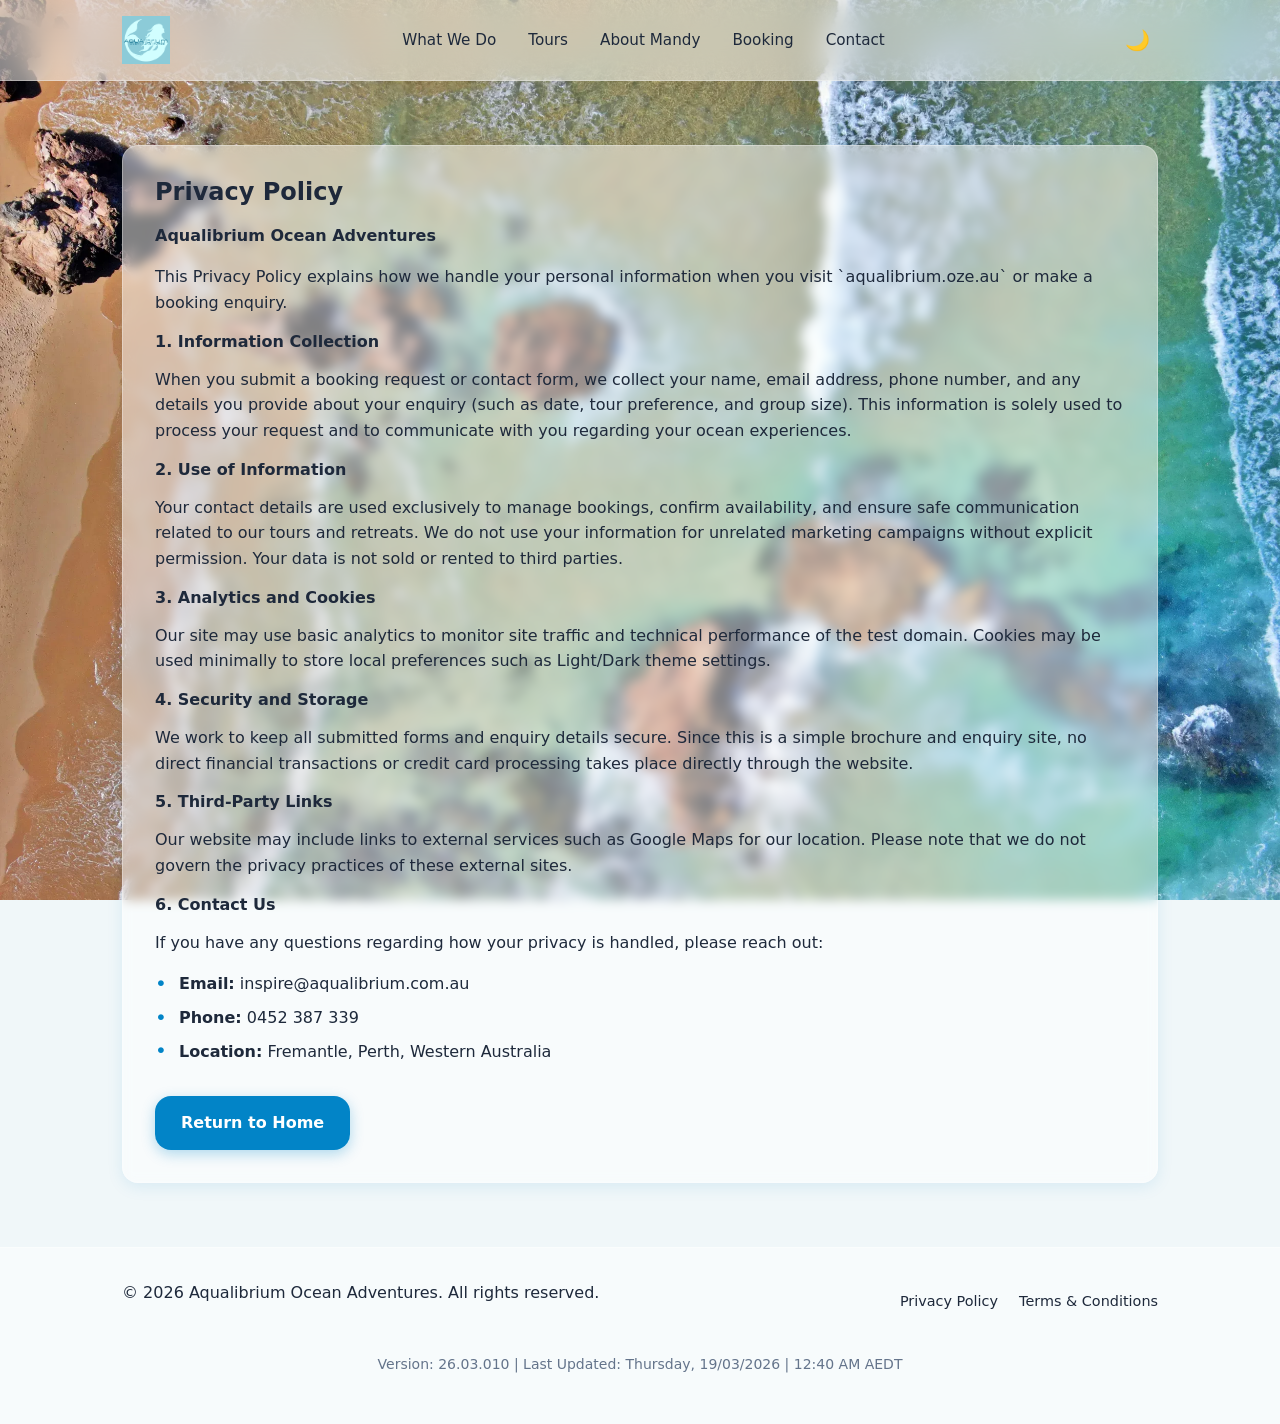
==== privacy.html @ 2fa09a63 "Initial Aqualibrium OzeGlass build" ====
<!DOCTYPE html>
<html lang="en-AU" data-theme="light">
<head>
    <!--
    Website: https://aqualibrium.oze.au/
    Author: Colin Dixon
    Version: 26.03.010
    Date: Thursday, 19/03/2026 | 12:40 AM AEDT
    Description: Privacy Policy Page
    -->
    <meta charset="UTF-8">
    <meta name="viewport" content="width=device-width, initial-scale=1.0">
    <meta name="description" content="Privacy Policy for Aqualibrium Ocean Adventures outlining how enquiry details are handled.">
    <meta name="author" content="Colin Dixon">
    <meta name="version" content="26.03.010">
    <meta name="timestamp" content="Thursday, 19/03/2026 | 12:40 AM AEDT">
    <meta name="robots" content="noindex, nofollow">
    <title>Privacy Policy - Aqualibrium Ocean Adventures</title>
    <link rel="stylesheet" href="css/style.css">
</head>
<body>
    <header class="site-header">
        <div class="container header-inner">
            <a href="index.html" class="logo-link" aria-label="Aqualibrium Ocean Adventures Home">
                <img src="images/Aqualibrium.png" alt="Aqualibrium logo" class="site-logo">
                <span class="site-name sr-only">Aqualibrium Ocean Adventures</span>
            </a>
            <nav class="site-nav" aria-label="Main Navigation">
                <ul>
                    <li><a href="index.html#what-we-do">What We Do</a></li>
                    <li><a href="index.html#tours">Tours</a></li>
                    <li><a href="index.html#about-mandy">About Mandy</a></li>
                    <li><a href="index.html#booking">Booking</a></li>
                    <li><a href="index.html#contact">Contact</a></li>
                </ul>
            </nav>
            <button id="theme-toggle" class="theme-toggle" aria-label="Toggle dark mode">
                <span class="theme-icon light-icon" aria-hidden="true">🌙</span>
                <span class="theme-icon dark-icon" aria-hidden="true">☀️</span>
            </button>
        </div>
    </header>

    <main>
        <section class="section">
            <div class="container">
                <div class="glass-card">
                    <h2>Privacy Policy</h2>
                    <p><strong>Aqualibrium Ocean Adventures</strong></p>
                    <p>This Privacy Policy explains how we handle your personal information when you visit `aqualibrium.oze.au` or make a booking enquiry.</p>
                    
                    <h4>1. Information Collection</h4>
                    <p>When you submit a booking request or contact form, we collect your name, email address, phone number, and any details you provide about your enquiry (such as date, tour preference, and group size). This information is solely used to process your request and to communicate with you regarding your ocean experiences.</p>
                    
                    <h4>2. Use of Information</h4>
                    <p>Your contact details are used exclusively to manage bookings, confirm availability, and ensure safe communication related to our tours and retreats. We do not use your information for unrelated marketing campaigns without explicit permission. Your data is not sold or rented to third parties.</p>
                    
                    <h4>3. Analytics and Cookies</h4>
                    <p>Our site may use basic analytics to monitor site traffic and technical performance of the test domain. Cookies may be used minimally to store local preferences such as Light/Dark theme settings.</p>

                    <h4>4. Security and Storage</h4>
                    <p>We work to keep all submitted forms and enquiry details secure. Since this is a simple brochure and enquiry site, no direct financial transactions or credit card processing takes place directly through the website.</p>

                    <h4>5. Third-Party Links</h4>
                    <p>Our website may include links to external services such as Google Maps for our location. Please note that we do not govern the privacy practices of these external sites.</p>

                    <h4>6. Contact Us</h4>
                    <p>If you have any questions regarding how your privacy is handled, please reach out:</p>
                    <ul class="feature-list">
                        <li><strong>Email:</strong> inspire@aqualibrium.com.au</li>
                        <li><strong>Phone:</strong> 0452 387 339</li>
                        <li><strong>Location:</strong> Fremantle, Perth, Western Australia</li>
                    </ul>
                    
                    <div style="margin-top: 2rem;">
                        <a href="index.html" class="button button-primary">Return to Home</a>
                    </div>
                </div>
            </div>
        </section>
    </main>

    <footer class="site-footer">
        <div class="container">
            <div class="footer-layout">
                <div class="footer-info">
                    <p>&copy; <span id="current-year"></span> <span class="business-name">Aqualibrium Ocean Adventures</span>. All rights reserved.</p>
                </div>
                <div class="footer-links">
                    <a href="privacy.html">Privacy Policy</a>
                    <a href="terms.html">Terms & Conditions</a>
                </div>
            </div>
            <div class="site-meta">
                <p>Version: <span id="meta-version"></span> | Last Updated: <span id="meta-timestamp"></span></p>
            </div>
        </div>
    </footer>
    <script src="js/script.js"></script>
</body>
</html>
---- css/style.css ----
/*
Website: https://aqualibrium.oze.au/
Author: Colin Dixon
Version: 26.03.008
Date: Thursday, 19/03/2026 | 12:28 AM AEDT
Description: OzeGlass CSS styling for Aqualibrium Ocean Adventures
*/

/* -------------------------------------------------------------------------- */
/* Variables & Theme */
/* -------------------------------------------------------------------------- */
:root {
    /* Default Light Theme */
    --bg-color: #f0f7f9;
    --text-color: #1e293b;
    --text-muted: #64748b;
    --accent-color: #0284c7; /* Ocean Blue */
    --accent-hover: #0369a1;
    --border-color: rgba(15, 23, 42, 0.1);
    
    /* OzeGlass Variables */
    --glass-bg: rgba(255, 255, 255, 0.5); /* 50% transparency */
    --glass-shadow: 0 4px 16px 0 rgba(2, 132, 199, 0.1); /* subtle shadow */
    --glass-border: 1px solid rgba(255, 255, 255, 0.3); /* subtle border */
    
    /* Layout & Spacing */
    --spacing-xs: 0.5rem;
    --spacing-sm: 1rem;
    --spacing-md: 2rem;
    --spacing-lg: 4rem;
    --border-radius: 16px;
    --container-width: 1100px;

    /* Theme Overlays */
    --overlay-color: rgba(6, 15, 25, 0.6);
}

html[data-theme="dark"] {
    /* Dark Theme */
    --bg-color: #0c1520; /* Deep Ocean Dark */
    --text-color: #f8fafc;
    --text-muted: #94a3b8;
    --accent-color: #38bdf8;
    --accent-hover: #7dd3fc;
    --border-color: rgba(255, 255, 255, 0.1);
    
    /* OzeGlass Dark Variables */
    --glass-bg: rgba(15, 23, 42, 0.5); /* 50% transparency */
    --glass-shadow: 0 4px 16px 0 rgba(0, 0, 0, 0.2); /* subtle shadow */
    --glass-border: 1px solid rgba(255, 255, 255, 0.05); /* subtle border */

    --overlay-color: rgba(4, 10, 18, 0.7);
}

/* -------------------------------------------------------------------------- */
/* Reset & Base Styling */
/* -------------------------------------------------------------------------- */
* {
    margin: 0;
    padding: 0;
    box-sizing: border-box;
}

html {
    font-family: system-ui, -apple-system, BlinkMacSystemFont, 'Segoe UI', Roboto, Oxygen, Ubuntu, Cantarell, 'Open Sans', 'Helvetica Neue', sans-serif;
    line-height: 1.6;
    scroll-behavior: smooth;
    background-color: var(--bg-color);
    color: var(--text-color);
    transition: background-color 0.3s ease, color 0.3s ease;
}

body {
    -webkit-font-smoothing: antialiased;
    -moz-osx-font-smoothing: grayscale;
    background-color: var(--bg-color);
    background-image: url('../images/beachback.webp'); /* heavy gradient removed */
    background-position: center;
    background-size: cover;
    background-attachment: fixed;
    min-height: 100vh;
}

html[data-theme="dark"] body {
    background-image: linear-gradient(to bottom, rgba(12, 21, 32, 0.3), rgba(12, 21, 32, 0.4)), url('../images/beachback.webp'); /* sharply reduced tint */
}

img {
    max-width: 100%;
    height: auto;
    display: block;
}

a {
    color: var(--accent-color);
    text-decoration: none;
    transition: color 0.2s ease;
}

a:hover, a:focus {
    color: var(--accent-hover);
}

h1, h2, h3, h4 {
    margin-bottom: var(--spacing-sm);
    line-height: 1.2;
    color: var(--text-color);
}

p {
    margin-bottom: var(--spacing-sm);
}

strong {
    font-weight: 600;
}

/* Utility Classes */
.sr-only {
    position: absolute;
    width: 1px;
    height: 1px;
    padding: 0;
    margin: -1px;
    overflow: hidden;
    clip: rect(0, 0, 0, 0);
    white-space: nowrap;
    border-width: 0;
}

.container {
    width: 100%;
    max-width: var(--container-width);
    margin: 0 auto;
    padding: 0 var(--spacing-sm);
}

.section {
    padding: var(--spacing-lg) 0;
}

.text-center {
    text-align: center;
}

.emphasis-line {
    font-size: 1.125rem;
    font-weight: 600;
    color: var(--accent-color);
    margin-top: var(--spacing-sm);
}

.relative-content {
    position: relative;
    z-index: 2;
}

/* -------------------------------------------------------------------------- */
/* Components */
/* -------------------------------------------------------------------------- */

/* Glass Card */
.glass-card {
    background: var(--glass-bg);
    backdrop-filter: blur(6px);
    -webkit-backdrop-filter: blur(6px);
    border: var(--glass-border);
    box-shadow: var(--glass-shadow);
    border-radius: var(--border-radius);
    padding: var(--spacing-md);
    color: var(--text-color);
    transition: background-color 0.3s ease, border-color 0.3s ease;
}

/* Media Specific Overrides */
.tour-card {
    padding: 0;
    overflow: hidden;
}

.tour-media {
    width: 100%;
    height: 250px;
    overflow: hidden;
    background-color: var(--border-color); /* Fallback */
}

.tour-media img {
    width: 100%;
    height: 100%;
    object-fit: cover;
    display: block;
    transition: transform 0.3s ease;
}



.about-card {
    overflow: hidden;
}

.about-card-inner {
    display: flex;
    flex-direction: column;
    gap: var(--spacing-md);
}

.about-media {
    display: flex;
    flex-direction: column;
    gap: var(--spacing-sm);
}

@media (min-width: 768px) {
    .about-card-inner {
        flex-direction: row;
        align-items: flex-start;
    }
    
    .about-media {
        flex: 0 0 40%;
        max-width: 400px;
    }
    
    .about-content {
        flex: 1;
    }
}

.about-media img {
    width: 100%;
    height: auto;
    object-fit: cover;
    border-radius: calc(var(--border-radius) / 2);
}

.primary-mandy-image {
    aspect-ratio: 4/3;
}

.secondary-mandy-image {
    aspect-ratio: 1/1; /* Updated to square */
}

/* Image Backgrounds & Overlays */
.hero-background {
    background-image: url('../images/Aqualibrium-2.webp');
    background-size: cover;
    background-position: center;
    background-repeat: no-repeat;
    position: relative;
    overflow: hidden; /* Added to clip video properly */
}

.hero-video {
    position: absolute;
    top: 0;
    left: 0;
    width: 100%;
    height: 100%;
    object-fit: cover;
    z-index: 0;
}

.background-cta {
    background-image: url('../images/Contact-Aqualibrium.webp');
    background-size: cover;
    background-position: center 30%;
    background-repeat: no-repeat;
    position: relative;
    /* Extra padding for visual weight */
    padding: calc(var(--spacing-lg) * 1.5) 0;
}

.image-overlay {
    position: absolute;
    top: 0;
    left: 0;
    right: 0;
    bottom: 0;
    background-color: var(--overlay-color);
    z-index: 1;
}

/* Reduce hero overlay so video is fully visible */
.hero-background .image-overlay {
    background-color: rgba(6, 15, 25, 0.1); /* Very light overlay just for minimal text protection */
}

html[data-theme="dark"] .hero-background .image-overlay {
    background-color: rgba(4, 10, 18, 0.2);
}

/* Ensure glass cards pop but maintain high transparency on hero */
.hero-background .glass-card {
    background: rgba(255, 255, 255, 0.35); /* Increased card transparency */
}

html[data-theme="dark"] .hero-background .glass-card {
    background: rgba(15, 23, 42, 0.35);
}

.background-cta .glass-card {
    background: var(--glass-bg);
}

html[data-theme="dark"] .background-cta .glass-card {
    background: var(--glass-bg);
}


/* Buttons */
.button {
    display: inline-block;
    padding: 0.75rem 1.5rem;
    border-radius: var(--border-radius);
    font-weight: 600;
    text-align: center;
    cursor: pointer;
    font-family: inherit;
    font-size: 1rem;
    transition: all 0.2s ease;
    border: 2px solid transparent;
}

.button:focus-visible {
    outline: 2px solid var(--accent-color);
    outline-offset: 4px;
}

.button-primary {
    background-color: var(--accent-color);
    color: #ffffff;
    box-shadow: 0 4px 14px 0 rgba(2, 132, 199, 0.3);
}

html[data-theme="dark"] .button-primary {
    color: #0c1520;
}

.button-primary:hover {
    background-color: var(--accent-hover);
    color: #ffffff;
    transform: translateY(-2px);
    box-shadow: 0 6px 20px 0 rgba(2, 132, 199, 0.4);
}

.button-secondary {
    background-color: transparent;
    color: var(--text-color);
    border: 2px solid var(--text-color);
}

/* On dark overlays (like hero text which is inside a glass card anyway context), 
we don't strictly need to force white text unless it sits outside the card.
The glass card ensures the text uses var(--text-color). */

.button-secondary:hover {
    background-color: var(--text-color);
    color: var(--bg-color);
}

/* Lists */
.feature-list {
    list-style: none;
    margin-bottom: var(--spacing-sm);
}

.feature-list li {
    position: relative;
    padding-left: 1.5rem;
    margin-bottom: 0.5rem;
}

.feature-list li::before {
    content: "•";
    color: var(--accent-color);
    position: absolute;
    left: 0;
    font-size: 1.25rem;
    line-height: 1;
    top: 0.1rem;
}

.inline-list {
    display: flex;
    flex-wrap: wrap;
    gap: 1rem 2rem;
}

.inline-list li {
    padding-left: 0;
}

.inline-list li::before {
    content: none;
}
.inline-list li {
    background: rgba(2, 132, 199, 0.1);
    padding: 0.4rem 1rem;
    border-radius: 20px;
    font-weight: 500;
}

/* -------------------------------------------------------------------------- */
/* Layout Segments */
/* -------------------------------------------------------------------------- */

/* Header & Nav */
.site-header {
    position: sticky;
    top: 0;
    z-index: 100;
    background: var(--glass-bg);
    backdrop-filter: blur(16px);
    -webkit-backdrop-filter: blur(16px);
    border-bottom: var(--glass-border);
    padding: var(--spacing-sm) 0;
    box-shadow: 0 4px 30px rgba(0, 0, 0, 0.05);
}

.header-inner {
    display: flex;
    justify-content: space-between;
    align-items: center;
    flex-wrap: wrap;
    gap: var(--spacing-sm);
}

.logo-link {
    display: flex;
    align-items: center;
}

.site-logo {
    height: 48px;
    width: auto;
}

html[data-theme="dark"] .site-logo {
    filter: brightness(1.2);
}

.site-nav ul {
    list-style: none;
    display: flex;
    gap: var(--spacing-md);
    flex-wrap: wrap;
}

.site-nav a {
    color: var(--text-color);
    font-weight: 500;
    font-size: 0.95rem;
}

.site-nav a:hover,
.site-nav a:focus {
    color: var(--accent-color);
}

.site-nav a:focus-visible {
    outline: 2px solid var(--accent-color);
    outline-offset: 4px;
    border-radius: 4px;
}

.theme-toggle {
    background: transparent;
    border: none;
    font-size: 1.25rem;
    cursor: pointer;
    padding: 0.5rem;
    display: flex;
    align-items: center;
    justify-content: center;
    color: var(--text-color);
    border-radius: 50%;
    transition: background-color 0.2s;
}

.theme-toggle:hover {
    background-color: var(--border-color);
}

.theme-toggle:focus-visible {
    outline: 2px solid var(--accent-color);
    outline-offset: 4px;
    border-radius: 50%;
}

html[data-theme="dark"] .light-icon { display: none; }
html[data-theme="light"] .dark-icon { display: none; }

/* Hero */
.hero {
    min-height: 85vh;
    display: flex;
    align-items: center;
    padding-top: var(--spacing-lg);
}

.hero-content {
    max-width: 640px;
}

.hero h1 {
    font-size: clamp(2.5rem, 5vw, 4.5rem);
    margin-bottom: var(--spacing-xs);
    font-weight: 800;
    line-height: 1.1;
}

.hero .tagline {
    font-size: 1.5rem;
    font-weight: 600;
    color: var(--accent-color);
    margin-bottom: var(--spacing-sm);
}

.hero .supporting-text {
    font-size: 1.125rem;
    color: var(--text-color);
    font-weight: 500;
    margin-bottom: var(--spacing-md);
    max-width: 90%;
}

.hero-buttons {
    display: flex;
    gap: var(--spacing-sm);
    flex-wrap: wrap;
}

/* Grids */
.item-grid {
    display: grid;
    grid-template-columns: repeat(auto-fit, minmax(280px, 1fr));
    gap: var(--spacing-md);
    margin-top: var(--spacing-sm);
}

.item-card {
    display: flex;
    flex-direction: column;
    height: 100%;
}

/* Step Grid */
.step-grid {
    display: grid;
    grid-template-columns: repeat(auto-fit, minmax(220px, 1fr));
    gap: var(--spacing-md);
    margin-top: var(--spacing-sm);
    counter-reset: steps;
}

.step-card {
    display: flex;
    flex-direction: column;
    align-items: flex-start;
}

.step-card .step-number {
    display: flex;
    align-items: center;
    justify-content: center;
    width: 40px;
    height: 40px;
    background: var(--accent-color);
    color: #fff;
    border-radius: 50%;
    font-weight: bold;
    font-size: 1.2rem;
    margin-bottom: 1rem;
}

html[data-theme="dark"] .step-card .step-number {
    color: #0c1520;
}

/* Tours */
.tour-stack {
    display: flex;
    flex-direction: column;
    gap: var(--spacing-lg);
    margin-top: var(--spacing-sm);
}

.tour-header {
    background: rgba(2, 132, 199, 0.1);
    padding: var(--spacing-sm) var(--spacing-md);
    border-bottom: 1px solid var(--border-color);
    display: flex;
    justify-content: space-between;
    align-items: center;
    flex-wrap: wrap;
    gap: 1rem;
}

.tour-number {
    font-size: 1.5rem;
    font-weight: 700;
    color: var(--text-color);
}

.tour-label {
    background: var(--accent-color);
    color: #fff;
    padding: 0.25rem 0.75rem;
    border-radius: 20px;
    font-size: 0.875rem;
    font-weight: 600;
}

html[data-theme="dark"] .tour-label {
    color: #0c1520;
}

.tour-body {
    padding: var(--spacing-md);
    display: grid;
    grid-template-columns: 1fr;
    gap: var(--spacing-md);
}

@media (min-width: 800px) {
    .tour-body {
        grid-template-columns: 2fr 1fr;
    }
}

.tour-overview {
    font-size: 1.1rem;
    margin-bottom: var(--spacing-md);
}

.tour-list {
    list-style: none;
    margin-bottom: var(--spacing-md);
}

.tour-list li {
    padding: 0.3rem 0;
    border-bottom: 1px dashed var(--border-color);
}

.tour-list li:last-child {
    border-bottom: none;
}

.tour-note {
    font-size: 0.9rem;
    color: var(--text-muted);
    margin-top: 1rem;
}

/* Pricing Block */
.pricing-block {
    background: rgba(2, 132, 199, 0.05);
    padding: var(--spacing-sm);
    border-radius: 12px;
}

.pricing-table {
    display: flex;
    flex-direction: column;
    gap: 0.5rem;
}

.pricing-row {
    display: flex;
    justify-content: space-between;
    padding: 0.5rem 0;
    border-bottom: 1px solid var(--border-color);
    font-weight: 500;
}

.pricing-row:last-child {
    border-bottom: none;
}

.pricing-row span:last-child {
    color: var(--accent-color);
    font-weight: 700;
}

/* Section Title Card for layout grids */
.section-title-card {
    margin-bottom: var(--spacing-md);
    padding: var(--spacing-sm) var(--spacing-md);
}

.section-title-card h2 {
    margin-bottom: 0;
}

/* Coming Soon Media */
.coming-soon-media {
    width: 100%;
    margin-bottom: var(--spacing-md);
    border-radius: calc(var(--border-radius) / 2);
    overflow: hidden;
}

.coming-soon-media img {
    width: 100%;
    max-height: 400px;
    object-fit: cover;
}

/* Teaser / Coming Soon */
.teaser-header {
    display: flex;
    align-items: center;
    gap: 1rem;
    margin-bottom: var(--spacing-sm);
    flex-wrap: wrap;
}

.teaser-header h3 {
    margin: 0;
}

.badge {
    background: var(--text-color);
    color: var(--bg-color);
    padding: 0.2rem 0.6rem;
    border-radius: 4px;
    font-size: 0.8rem;
    font-weight: bold;
    text-transform: uppercase;
}

/* Booking Form */
.booking-form {
    display: grid;
    gap: var(--spacing-sm);
}

.form-group label {
    display: block;
    margin-bottom: 0.25rem;
    font-weight: 500;
    font-size: 0.95rem;
}

.form-group input,
.form-group select,
.form-group textarea {
    width: 100%;
    padding: 0.75rem 1rem;
    border: 1px solid var(--border-color);
    border-radius: 8px;
    background-color: var(--bg-color);
    color: var(--text-color);
    font-family: inherit;
    font-size: 1rem;
    transition: border-color 0.2s, box-shadow 0.2s;
}

.form-group input:focus,
.form-group select:focus,
.form-group textarea:focus {
    outline: none;
    border-color: var(--accent-color);
    box-shadow: 0 0 0 3px rgba(2, 132, 199, 0.15);
}

.form-actions {
    margin-top: var(--spacing-sm);
}

.form-actions .button {
    width: 100%;
}

/* Contact Details */
.contact-list {
    list-style: none;
}

.contact-list li {
    margin-bottom: var(--spacing-xs);
    font-size: 1.1rem;
}

/* Final CTA Section */
.cta-block {
    padding: var(--spacing-lg) var(--spacing-md);
}

.cta-actions {
    margin-top: var(--spacing-md);
    display: flex;
    justify-content: center;
}

/* Footer */
.site-footer {
    padding: var(--spacing-md) 0;
    border-top: var(--glass-border);
    background: var(--glass-bg);
}

.footer-layout {
    display: flex;
    justify-content: space-between;
    align-items: center;
    flex-wrap: wrap;
    gap: var(--spacing-sm);
}

.footer-links a {
    color: var(--text-color);
    margin-left: 1rem;
    font-size: 0.9rem;
}

.footer-links a:hover {
    color: var(--accent-color);
    text-decoration: underline;
}

.site-meta {
    font-size: 0.875rem;
    color: var(--text-muted);
    margin-top: var(--spacing-md);
    text-align: center;
}

/* -------------------------------------------------------------------------- */
/* Responsive Adjustments */
/* -------------------------------------------------------------------------- */
@media (max-width: 768px) {
    :root {
        --spacing-lg: 3rem;
    }
    
    .header-inner {
        flex-direction: column;
        justify-content: center;
    }
    
    .site-nav {
        width: 100%;
        overflow-x: auto;
        padding-bottom: 0.5rem;
    }
    
    .site-nav ul {
        flex-wrap: nowrap;
        justify-content: flex-start;
        padding-bottom: 4px;
    }
    
    .site-nav a {
        white-space: nowrap;
    }
    
    .theme-toggle {
        position: absolute;
        top: var(--spacing-sm);
        right: var(--spacing-sm);
    }
    
    .hero {
        min-height: 70vh;
        text-align: center;
    }
    
    .hero-content {
        margin: 0 auto;
        padding: var(--spacing-sm);
    }
    
    .hero .supporting-text {
        margin-left: auto;
        margin-right: auto;
    }
    
    .hero-buttons {
        justify-content: center;
    }

    .footer-layout {
        flex-direction: column;
        text-align: center;
    }

    .footer-links a {
        margin: 0 0.5rem;
    }

    /* Adjust media heights for mobile */
    .tour-media {
        height: 200px;
    }
}

@media (min-width: 768px) {
    .container {
        padding: 0 var(--spacing-md);
    }
    
    .form-actions .button {
        width: auto;
    }
    
    .tour-media {
        height: 350px;
    }
}
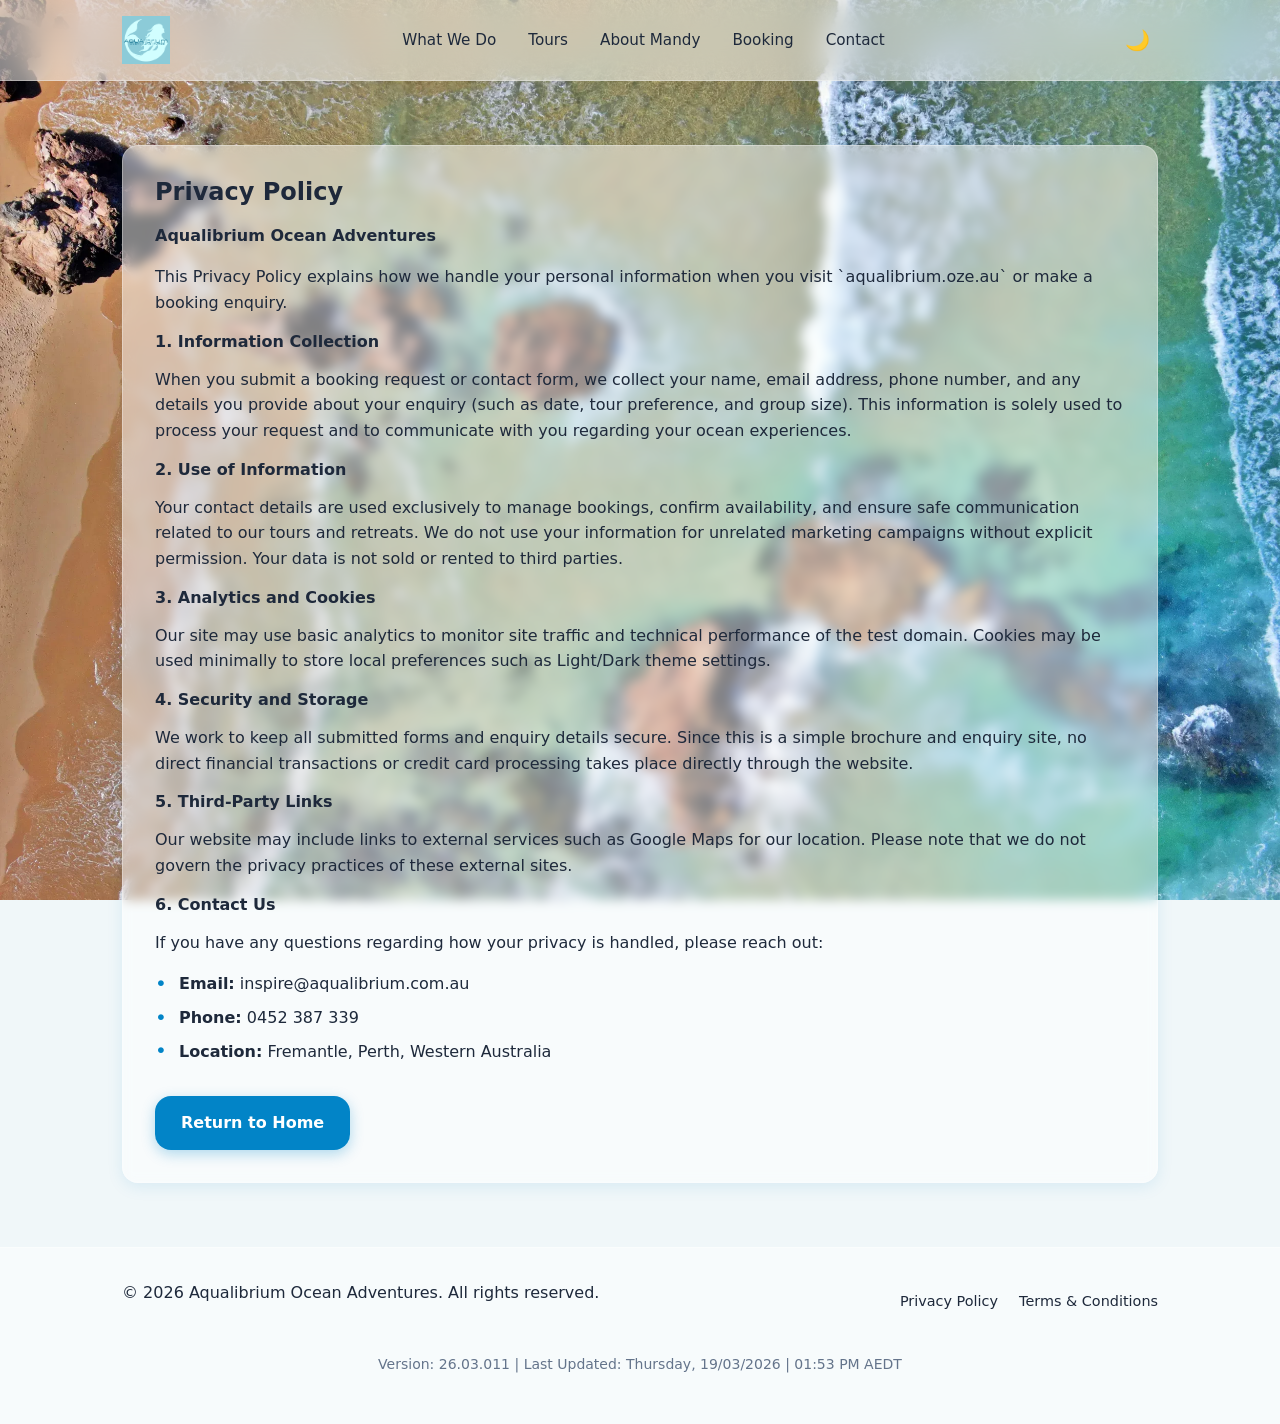
==== commit 7326892f: "Mission 015: Footer Link Patch and Legal Page Cache-Bust Sync" ====
--- a/privacy.html
+++ b/privacy.html
@@ -4,19 +4,19 @@
     <!--
     Website: https://aqualibrium.oze.au/
     Author: Colin Dixon
-    Version: 26.03.010
-    Date: Thursday, 19/03/2026 | 12:40 AM AEDT
+    Version: 26.03.011
+    Date: Thursday, 19/03/2026 | 01:53 PM AEDT
     Description: Privacy Policy Page
     -->
     <meta charset="UTF-8">
     <meta name="viewport" content="width=device-width, initial-scale=1.0">
     <meta name="description" content="Privacy Policy for Aqualibrium Ocean Adventures outlining how enquiry details are handled.">
     <meta name="author" content="Colin Dixon">
-    <meta name="version" content="26.03.010">
-    <meta name="timestamp" content="Thursday, 19/03/2026 | 12:40 AM AEDT">
+    <meta name="version" content="26.03.011">
+    <meta name="timestamp" content="Thursday, 19/03/2026 | 01:53 PM AEDT">
     <meta name="robots" content="noindex, nofollow">
     <title>Privacy Policy - Aqualibrium Ocean Adventures</title>
-    <link rel="stylesheet" href="css/style.css">
+    <link rel="stylesheet" href="css/style.css?v=26.03.014">
 </head>
 <body>
     <header class="site-header">
@@ -96,6 +96,6 @@
             </div>
         </div>
     </footer>
-    <script src="js/script.js"></script>
+    <script src="js/script.js?v=26.03.014"></script>
 </body>
 </html>
--- a/css/style.css
+++ b/css/style.css
@@ -1,8 +1,8 @@
 /*
 Website: https://aqualibrium.oze.au/
 Author: Colin Dixon
-Version: 26.03.008
-Date: Thursday, 19/03/2026 | 12:28 AM AEDT
+Version: 26.03.014
+Date: Thursday, 19/03/2026 | 02:40 AM AEDT
 Description: OzeGlass CSS styling for Aqualibrium Ocean Adventures
 */
 
@@ -685,6 +685,68 @@
     font-weight: 700;
 }
 
+/* Pricing Clarity */
+.pricing-clarity {
+    font-size: 0.85em;
+    font-weight: 500;
+    opacity: 0.8;
+}
+
+/* Booking Form Desktop Layout */
+.form-row {
+    display: flex;
+    flex-direction: column;
+    gap: var(--spacing-sm);
+}
+
+@media (min-width: 768px) {
+    .form-row {
+        flex-direction: row;
+    }
+    .form-row .form-group {
+        flex: 1;
+    }
+}
+
+/* Pricing Summary Block */
+.pricing-summary-block {
+    margin: var(--spacing-md) 0;
+    padding: var(--spacing-sm) var(--spacing-md);
+    background: rgba(2, 132, 199, 0.05); /* very light subtle tint */
+    border: 1px solid var(--border-color);
+}
+
+html[data-theme="dark"] .pricing-summary-block {
+    background: rgba(255, 255, 255, 0.05);
+}
+
+.summary-row {
+    display: flex;
+    justify-content: space-between;
+    margin-bottom: 0.5rem;
+}
+
+.total-row {
+    font-size: 1.125rem;
+    color: var(--accent-color);
+}
+
+.pricing-message {
+    text-align: center;
+    font-style: italic;
+    opacity: 0.9;
+}
+
+.pricing-summary-block hr {
+    border: 0;
+    border-top: 1px solid var(--border-color);
+    margin: 0.75rem 0;
+}
+
+.hidden {
+    display: none !important;
+}
+
 /* Section Title Card for layout grids */
 .section-title-card {
     margin-bottom: var(--spacing-md);
